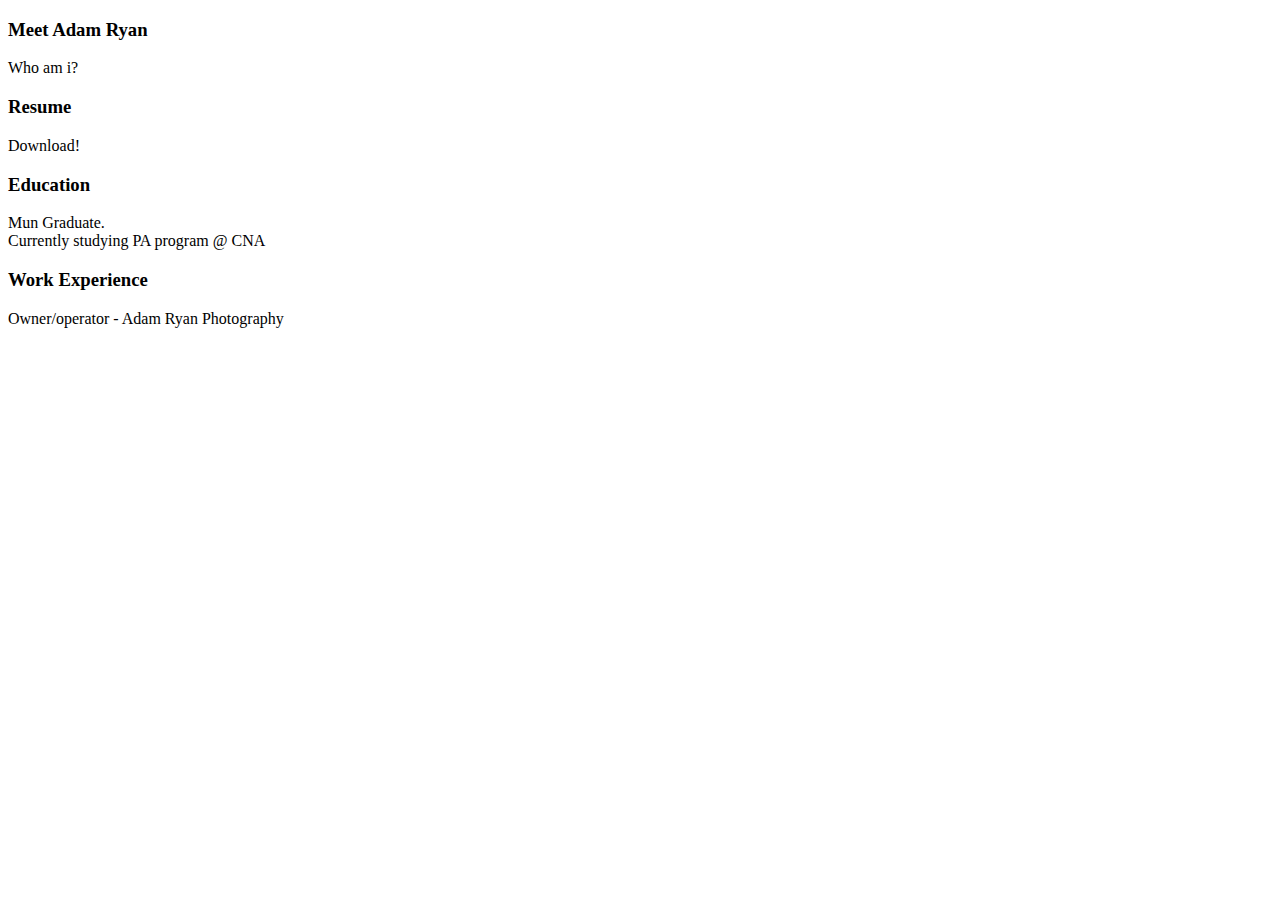
==== index.html @ b49bf57b "Add files via upload" ====
<!doctype html>

<html lang="en">
<head>
  <meta charset="utf-8">

  <title>This is ADAM RYAN</title>
  <meta name="description" content="This is Adam Ryan">
  <meta name="author" content="Adam Ryan">
  <link href="https://fonts.googleapis.com/css?family=Raleway|Work+Sans&display=swap" rel="stylesheet">
  <link rel="stylesheet" href="css/style.css">

</head>

<body>
  <main>
    <div class="box">
      <div class="boxheader"><h3>Meet Adam Ryan</h3>
        Who am i?
      </div>
      <p>
      </p>
      <div class="boxresume"><h3>Resume</h3>
        Download!
      </div>
      <p>
      </p>
      <div class="boxeducation"><h3>Education</h3>
        Mun Graduate.<br>
        Currently studying PA program @ CNA
      </div>
      <p>
      </p>
      <div class="boxwork"><h3>Work Experience</h3>
        Owner/operator - Adam Ryan Photography
      </div>
    </div>
  </main>
</body>
</html>
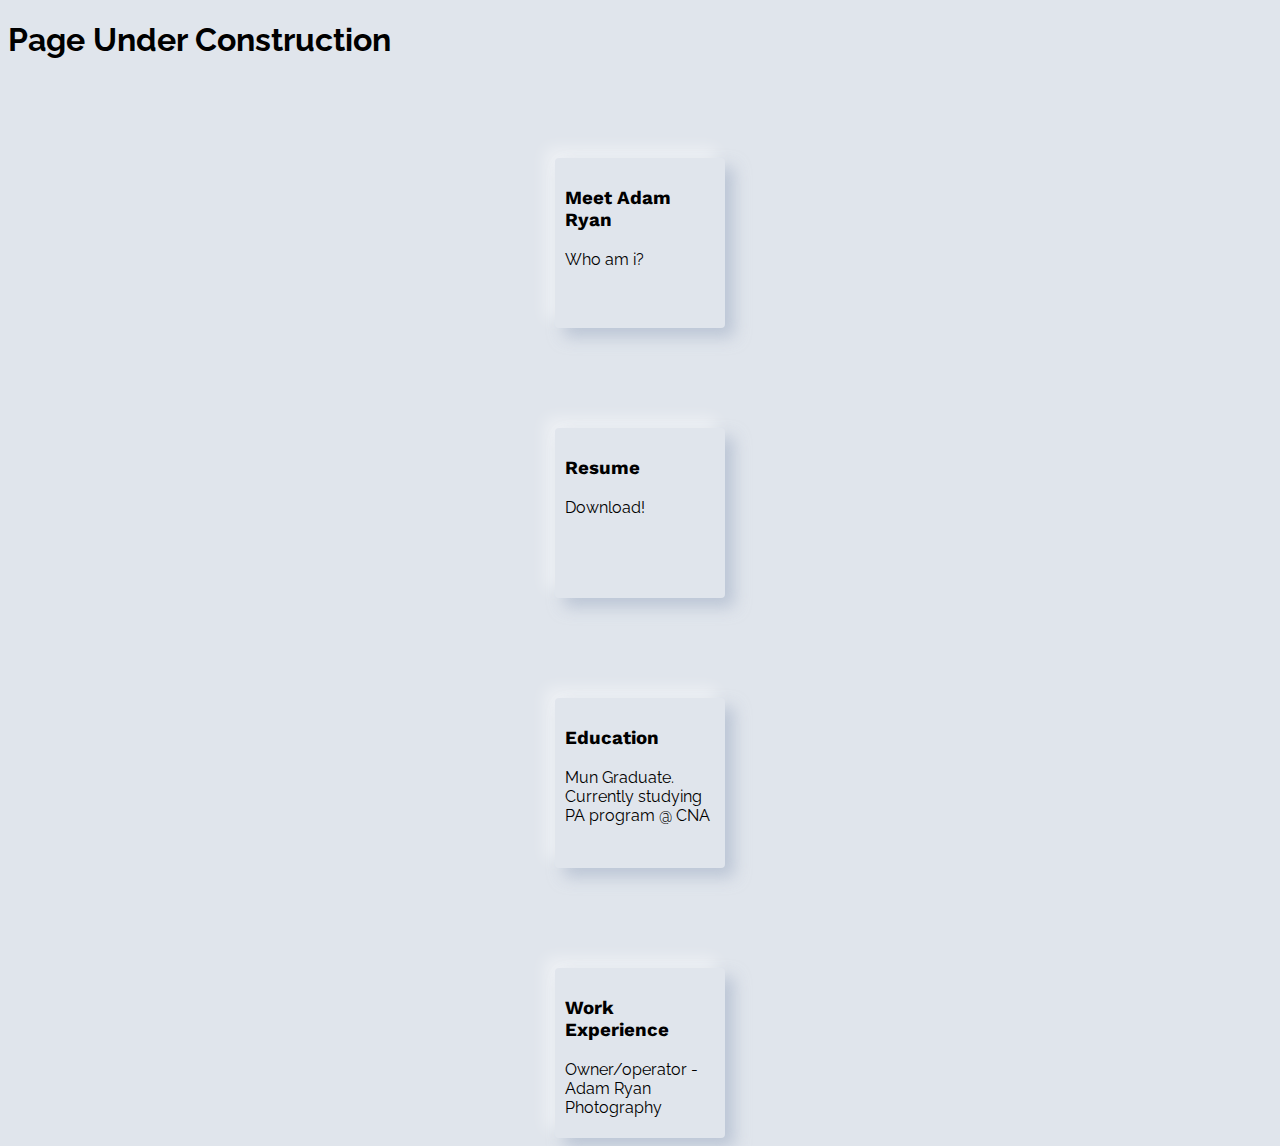
==== commit b9b45f98: "Update index.html" ====
--- a/index.html
+++ b/index.html
@@ -14,6 +14,7 @@
 
 <body>
   <main>
+    <h1>Page Under Construction</h1>
     <div class="box">
       <div class="boxheader"><h3>Meet Adam Ryan</h3>
         Who am i?
@@ -37,4 +38,4 @@
     </div>
   </main>
 </body>
-</html>+</html>
--- a/css/style.css
+++ b/css/style.css
@@ -0,0 +1,40 @@
+/* .box {
+    border-radius: 38px;
+    background: linear-gradient(45deg, #347ae5, #3e92ff);
+    box-shadow:  19px -19px 38px #2e6bc9, 
+                -19px 19px 38px #46a5ff;
+    width:150px;
+    height:150px;
+    margin: auto;
+    padding: 10px;
+} */
+
+/* body{
+    background-color:#3a88fe;
+} */
+html {
+    font-family: 'Raleway', sans-serif;
+}
+body{
+    background-color:#E0E5EC;
+}
+
+.box h3 {
+    font-family: 'Work Sans', sans-serif;
+}
+.boxheader, .boxresume, .boxwork, .boxeducation {
+  /* Basic styling and alignment */
+  margin-left: auto;
+  margin-right: auto;
+  margin-top:100px;
+  border-radius:4px;
+  width:150px;
+  height:150px;
+  padding: 10px;
+    /* Basic styling and alignment */
+  /* For Neumorphism Effect */
+  background-color:#E0E5EC;
+  box-shadow: 9px 9px 16px rgb(163,177,198,0.6), -9px -9px 16px    rgba(255,255,255, 0.5);
+    /* For Neumorphism Effect */
+    
+}
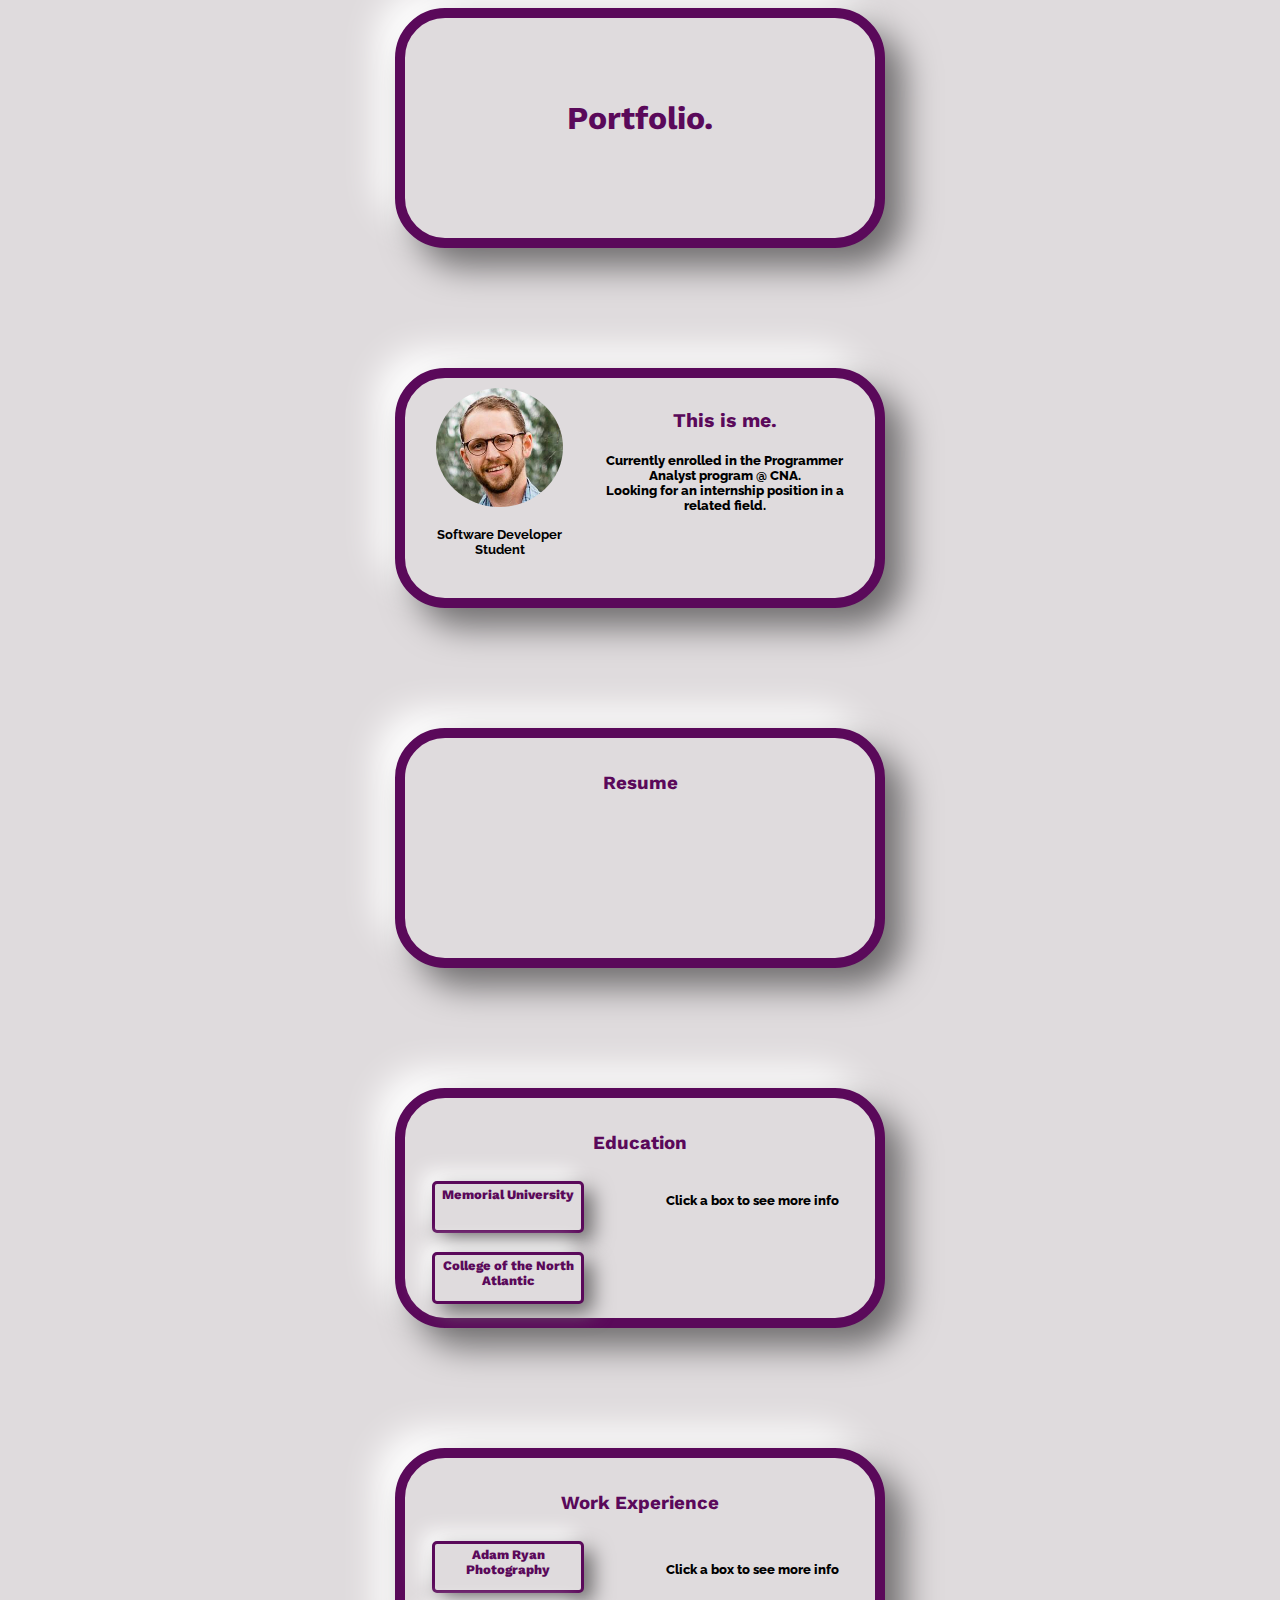
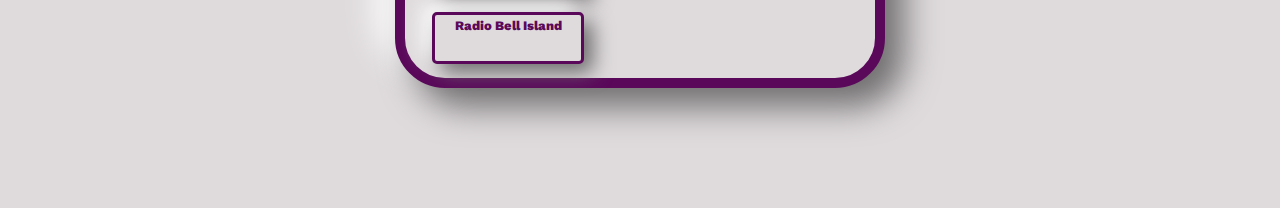
==== commit 230b7b9b: "Update index.html" ====
--- a/index.html
+++ b/index.html
@@ -1,6 +1,7 @@
 <!doctype html>
 
 <html lang="en">
+
 <head>
   <meta charset="utf-8">
 
@@ -9,33 +10,91 @@
   <meta name="author" content="Adam Ryan">
   <link href="https://fonts.googleapis.com/css?family=Raleway|Work+Sans&display=swap" rel="stylesheet">
   <link rel="stylesheet" href="css/style.css">
+  <script src="https://ajax.googleapis.com/ajax/libs/jquery/3.4.1/jquery.min.js"></script>
+  <script src="scripts/javascript.js"></script>
 
 </head>
 
 <body>
   <main>
-    <h1>Page Under Construction</h1>
-    <div class="box">
-      <div class="boxheader"><h3>Meet Adam Ryan</h3>
-        Who am i?
+    <div id="box">
+      <div id="boxheader">
+        <h1>Portfolio.</h1>
       </div>
       <p>
       </p>
-      <div class="boxresume"><h3>Resume</h3>
-        Download!
+      <div id="boxaboutme">
+        <aside>
+          <img class="img-circle" src="/images/profile.jpg" width="75%"><br>
+          <h4>Software Developer Student</h4>
+        </aside>
+        <content>
+          <h2>This is me.</h2>
+          <p>
+            Currently enrolled in the Programmer Analyst program @ CNA.<br>
+            Looking for an internship position in a related field.
+          </p>
+        </content>
       </div>
       <p>
       </p>
-      <div class="boxeducation"><h3>Education</h3>
-        Mun Graduate.<br>
-        Currently studying PA program @ CNA
+      <div id="boxresume">
+        <h3>Resume</h3>
       </div>
       <p>
       </p>
-      <div class="boxwork"><h3>Work Experience</h3>
-        Owner/operator - Adam Ryan Photography
+      <div id="boxeducation">
+        <h3>Education</h3>
+        <div id="boxeducation2">
+          <aside>
+            <div onclick="togglediv('mun_desc','desc')" id="edu_mun">
+              Memorial University
+            </div><br>
+            <div onclick="togglediv('cna_desc','desc')" id="edu_cna">
+              College of the North Atlantic
+            </div>
+          </aside>
+          <content>
+            <div id="cna_desc">
+              Currently studying PA program @ CNA (holding a 4.0 GPA)
+            </div>
+            <div id="mun_desc">
+              Graduate from Memorial University with a Bachelor of Arts (English Major)
+            </div>
+            <div id ="desc">
+                Click a box to see more info
+            </div>
+          </content>
+        </div>
+      </div>
+      <p>
+      </p>
+      <div id="boxwork">
+        <h3>Work Experience</h3>
+        <div id="boxwork2">
+          <aside>
+          <div onclick="togglediv2('arp_desc','desc2')" id="arp_work">
+            Adam Ryan Photography
+          </div><br>
+          <div onclick="togglediv2('rbi_desc','desc2')" id="rbi_work">
+            Radio Bell Island
+          </div><br>
+          </aside>
+          <content>
+            <div id="arp_desc">
+              Owner/photographer since 2014
+            </div>
+            <div id="rbi_desc">
+              Managed Radio Bell Island from 2016 to 2019
+            </div>
+            <div id ="desc2">
+                Click a box to see more info
+            </div>
+          </content>
+        </div>
       </div>
     </div>
   </main>
 </body>
+
 </html>
--- a/css/style.css
+++ b/css/style.css
@@ -14,27 +14,89 @@
 } */
 html {
     font-family: 'Raleway', sans-serif;
+    font-weight: 800;
 }
 body{
-    background-color:#E0E5EC;
+    background-color:#dfdbdd;
+}
+#edu_mun, #edu_cna, #rbi_work, #arp_work {
+    font-family: 'Work Sans', sans-serif;
+    color: rgb(90,9,90);
+    font-size: small;
+    text-align: center;
+    border-radius:5px;
+    border: 3px solid rgb(90, 9, 90);
+    width:140px;
+    height:40px;
+    padding: 3px;
+    /* Basic styling and alignment */
+  /* For Neumorphism Effect */
+    background-color:#dfdbdd;
+    box-shadow: 9px 9px 20px #706e6f, -9px -9px 20px #ffffff;
 }
 
-.box h3 {
+#boxheader h1 {
     font-family: 'Work Sans', sans-serif;
+    color: rgb(90,9,90);
+    margin: auto;
+    line-height: 180px;
+    text-align: center;
+    
 }
-.boxheader, .boxresume, .boxwork, .boxeducation {
+#boxaboutme, #boxeducation2, #boxwork2 {
+    display: flex;
+}
+
+#boxaboutme, #boxeducation2 content, #boxwork2 content {
+    font-size: small;
+    text-align: center;
+    margin: auto;
+    padding-left: 10px;
+}
+#boxaboutme, #boxeducation2 aside, #boxwork aside{
+    width: 40%;
+    padding: 4px;
+    margin: auto;
+}
+    h2, h3 {
+    font-family: 'Work Sans', sans-serif;
+    color: rgb(90,9,90);
+    text-align: center;
+    padding: 5px;
+}
+
+#boxeducation2 content, #boxwork2 content{
+    width: 200px;
+    height: 100px;
+    margin: auto;
+}
+
+#boxheader, #boxresume, #boxwork, #boxeducation, #boxaboutme{
   /* Basic styling and alignment */
   margin-left: auto;
   margin-right: auto;
-  margin-top:100px;
-  border-radius:4px;
-  width:150px;
-  height:150px;
+  margin-bottom: 120px;
+  border-radius:50px;
+  border: 10px solid rgb(90, 9, 90);
+  width:450px;
+  height:200px;
   padding: 10px;
     /* Basic styling and alignment */
   /* For Neumorphism Effect */
-  background-color:#E0E5EC;
-  box-shadow: 9px 9px 16px rgb(163,177,198,0.6), -9px -9px 16px    rgba(255,255,255, 0.5);
+  background-color:#dfdbdd;
+  box-shadow: 19px 19px 34px #706e6f, -19px -19px 34px #ffffff;
+  /* box-shadow: 16px 16px 20px rgba(126, 153, 194, 0.699), -16px -16px 20px  rgba(255, 255, 255, 0.11); */
     /* For Neumorphism Effect */
-    
 }
+
+.img-circle {
+    border-radius: 50%;
+}
+
+#cna_desc, #mun_desc, #rbi_desc, #arp_desc {
+    display: none;
+}
+
+#desc, #desc2{
+    display: block;
+}
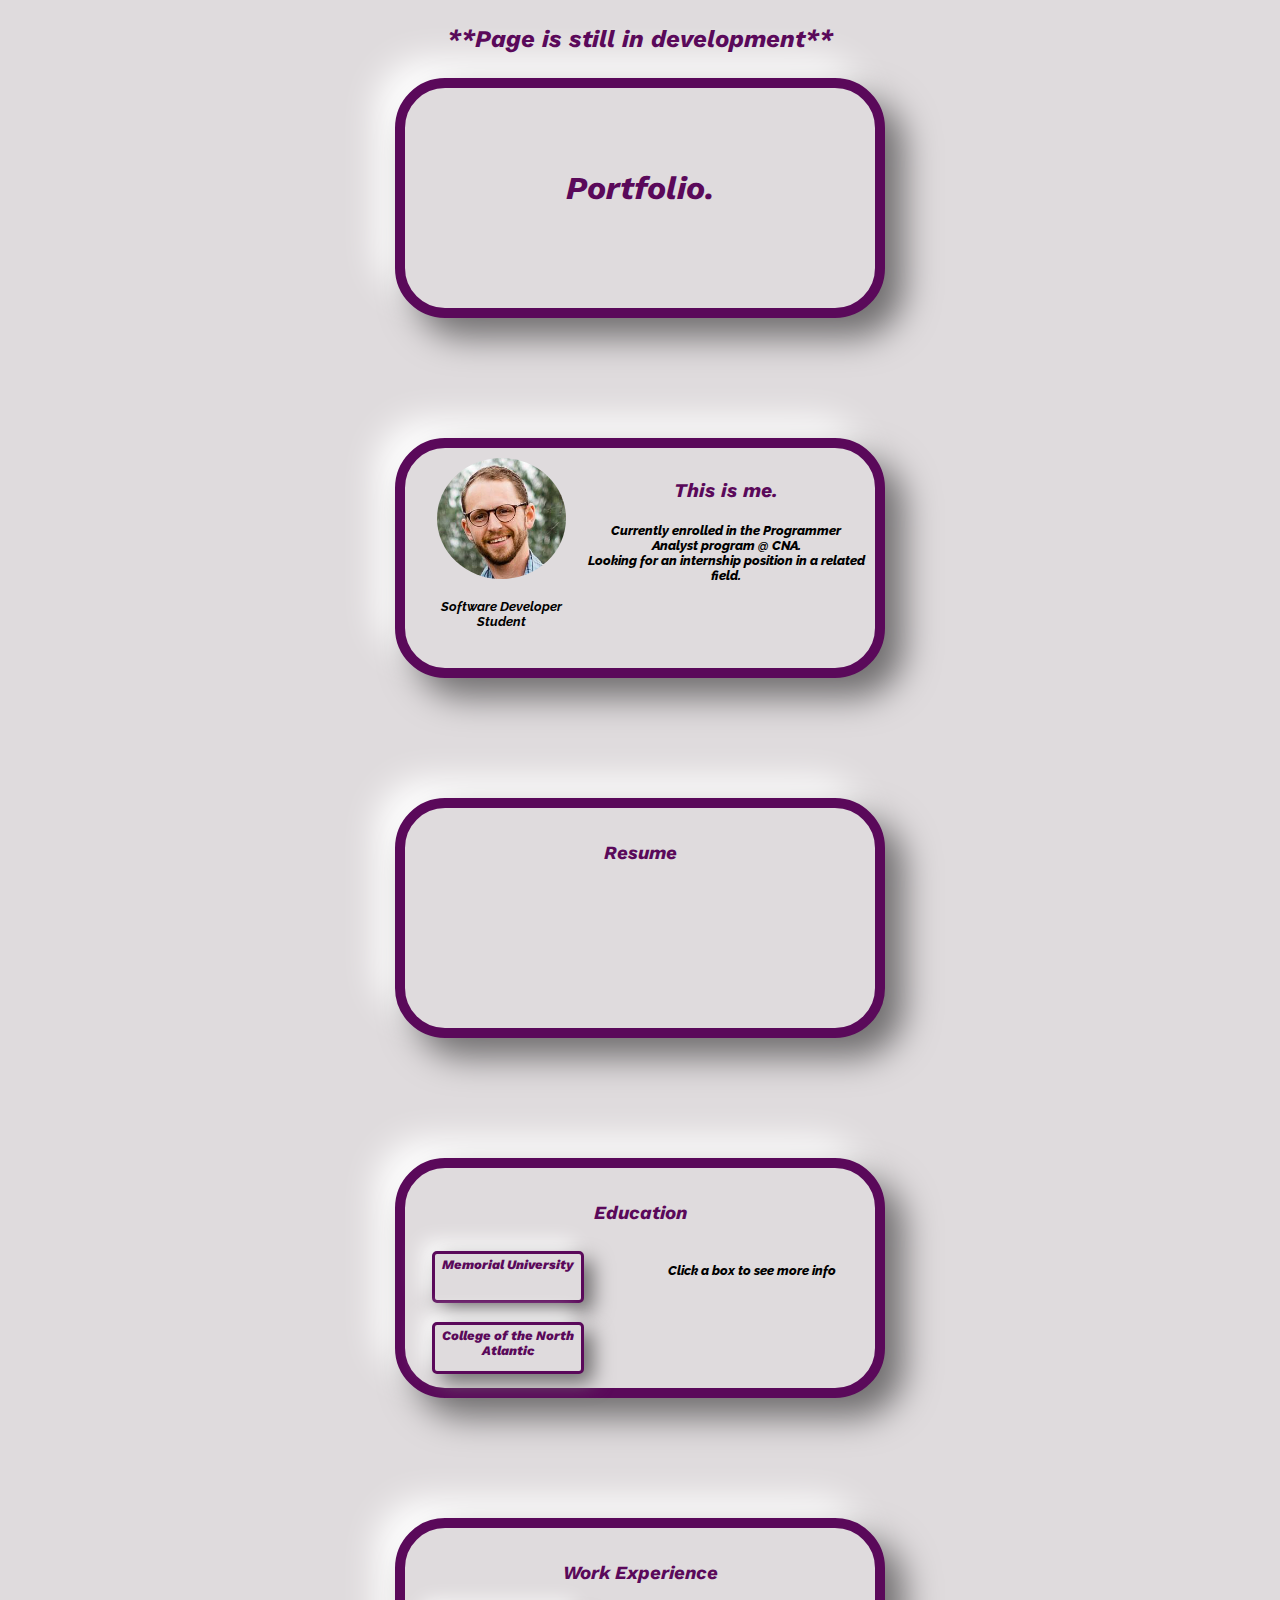
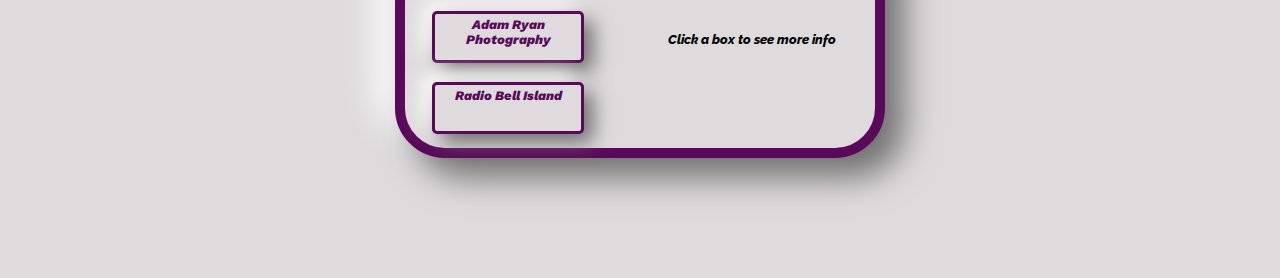
==== commit 55d6a176: "Update index.html" ====
--- a/index.html
+++ b/index.html
@@ -16,6 +16,9 @@
 </head>
 
 <body>
+  <header>
+    <h2><i>**Page is still in development**</h2>
+  </header
   <main>
     <div id="box">
       <div id="boxheader">
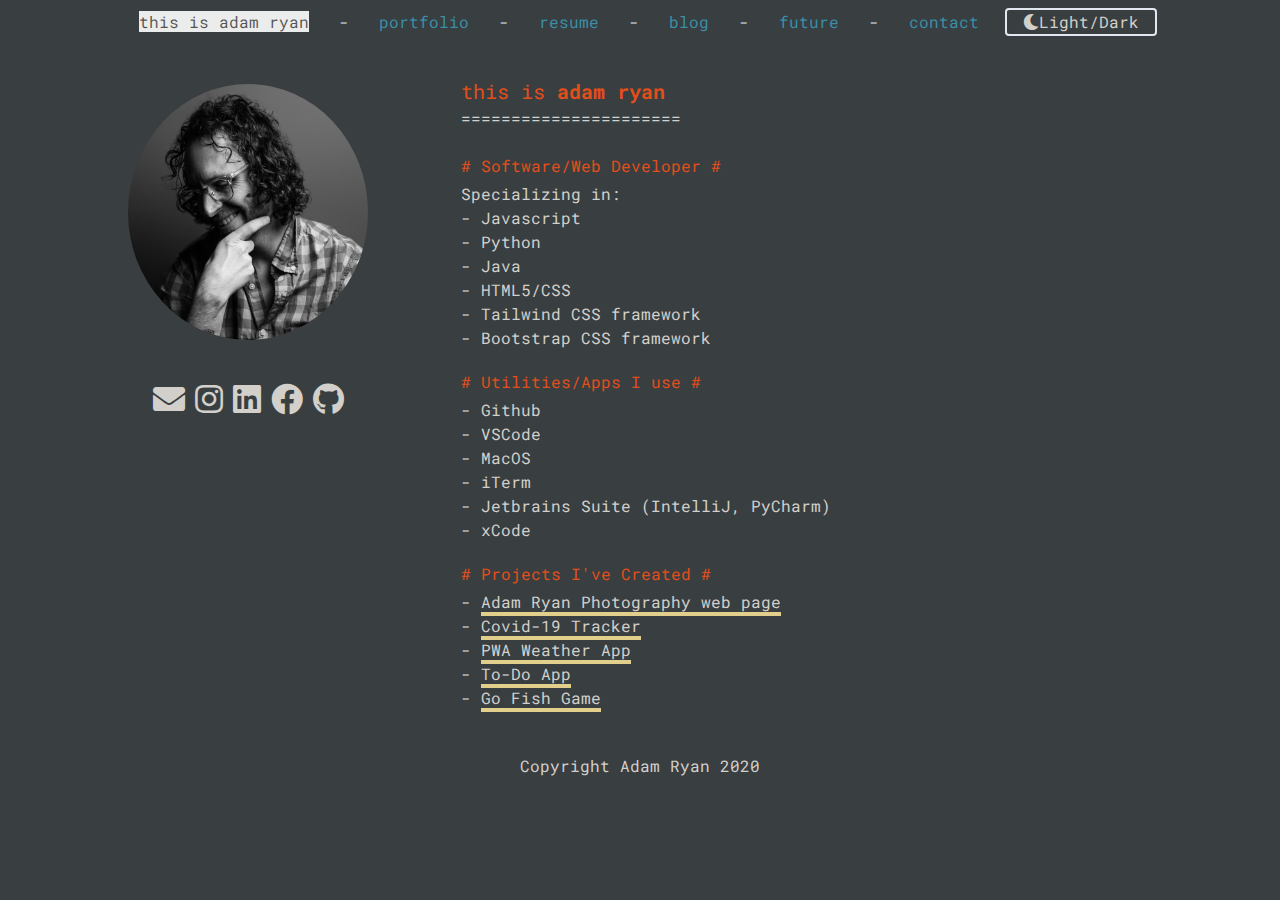
==== commit 6ba23531: "Add files via upload" ====
--- a/index.html
+++ b/index.html
@@ -1,103 +1,127 @@
-<!doctype html>
-
-<html lang="en">
-
-<head>
-  <meta charset="utf-8">
-
-  <title>This is ADAM RYAN</title>
-  <meta name="description" content="This is Adam Ryan">
-  <meta name="author" content="Adam Ryan">
-  <link href="https://fonts.googleapis.com/css?family=Raleway|Work+Sans&display=swap" rel="stylesheet">
-  <link rel="stylesheet" href="css/style.css">
-  <script src="https://ajax.googleapis.com/ajax/libs/jquery/3.4.1/jquery.min.js"></script>
-  <script src="scripts/javascript.js"></script>
-
-</head>
-
-<body>
-  <header>
-    <h2><i>**Page is still in development**</h2>
-  </header
-  <main>
-    <div id="box">
-      <div id="boxheader">
-        <h1>Portfolio.</h1>
-      </div>
-      <p>
-      </p>
-      <div id="boxaboutme">
-        <aside>
-          <img class="img-circle" src="/images/profile.jpg" width="75%"><br>
-          <h4>Software Developer Student</h4>
-        </aside>
-        <content>
-          <h2>This is me.</h2>
-          <p>
-            Currently enrolled in the Programmer Analyst program @ CNA.<br>
-            Looking for an internship position in a related field.
-          </p>
-        </content>
-      </div>
-      <p>
-      </p>
-      <div id="boxresume">
-        <h3>Resume</h3>
-      </div>
-      <p>
-      </p>
-      <div id="boxeducation">
-        <h3>Education</h3>
-        <div id="boxeducation2">
-          <aside>
-            <div onclick="togglediv('mun_desc','desc')" id="edu_mun">
-              Memorial University
-            </div><br>
-            <div onclick="togglediv('cna_desc','desc')" id="edu_cna">
-              College of the North Atlantic
-            </div>
-          </aside>
-          <content>
-            <div id="cna_desc">
-              Currently studying PA program @ CNA (holding a 4.0 GPA)
-            </div>
-            <div id="mun_desc">
-              Graduate from Memorial University with a Bachelor of Arts (English Major)
-            </div>
-            <div id ="desc">
-                Click a box to see more info
-            </div>
-          </content>
-        </div>
-      </div>
-      <p>
-      </p>
-      <div id="boxwork">
-        <h3>Work Experience</h3>
-        <div id="boxwork2">
-          <aside>
-          <div onclick="togglediv2('arp_desc','desc2')" id="arp_work">
-            Adam Ryan Photography
-          </div><br>
-          <div onclick="togglediv2('rbi_desc','desc2')" id="rbi_work">
-            Radio Bell Island
-          </div><br>
-          </aside>
-          <content>
-            <div id="arp_desc">
-              Owner/photographer since 2014
-            </div>
-            <div id="rbi_desc">
-              Managed Radio Bell Island from 2016 to 2019
-            </div>
-            <div id ="desc2">
-                Click a box to see more info
-            </div>
-          </content>
-        </div>
-      </div>
-    </div>
-  </main>
-</body>
-
-</html>
+<!DOCTYPE html>
+<html lang="en">
+<head>
+    <meta charset="UTF-8">
+    <meta name="viewport" content="width=device-width, initial-scale=1.0">
+    <title>this is adam ryan</title>
+    <link href="styles/style.css" rel="stylesheet">
+    <link id="theme-style" rel="stylesheet" type="text/css" href="">
+    <link href="styles/tailwind.min.css" rel="stylesheet">
+    <link href="styles/all.css" rel="stylesheet">
+    <link href="https://fonts.googleapis.com/css2?family=IBM+Plex+Mono:wght@400&family=Roboto+Mono:wght@400&display=swap" rel="stylesheet">
+
+
+</head>
+<body class="">
+  <div class="sm:mx-8 lg:mx-16">
+    <div class="flex flex-wrap overflow-hidden px-12 sm:px-0 lg:px-10 pt-2">
+        <div class=" flex flex-wrap w-full overflow-hidden justify-center header">
+            <ul class="inline-block">
+                <li class="inline-block px-4 sm:w-auto">
+                    <a href="index.html" id="currentPage">this is adam ryan</a>
+                </li>
+                <li class="inline-block px-1 sm:w-auto dasher"> - </li>
+                <li class="inline-block px-4 sm:w-auto">
+                    <a href="portfolio.html">portfolio</a>
+                </li>
+                <li class="inline-block px-1 sm:w-auto dasher"> - </li>
+                <li class="inline-block px-4 sm:w-auto">
+                    <a href="resume.html">resume</a>
+                </li>
+                <li class="inline-block px-1 sm:w-auto dasher"> - </li>
+                <li class="inline-block px-4 sm:w-auto">
+                    <a href="blog.html">blog</a>
+                </li>
+                <li class="inline-block px-1 sm:w-auto dasher"> - </li>
+                <li class="inline-block px-4 sm:w-auto">
+                    <a href="future.html">future</a>
+                </li>
+                <li class="inline-block px-1 sm:w-auto dasher"> - </li>
+                <li class="inline-block px-4 sm:w-auto">
+                    <a href="contact.html">contact</a>
+                </li>
+                <li class="inline-block px-4 sm:w-auto border-2 rounded">
+                    <div class="cursor-pointer hover:text-yellow-500" id="themeSwitcher"><i class="fas fa-moon"></i>Light/Dark</div>
+                </li>
+        </div>
+
+        <div class="flex flex-wrap w-full sm:w-1/3 overflow-hidden my-16 sm:my-12 px-4">
+            <div class="h:auto grid grid-rows-2">
+                <div class="flex justify-center">
+                    <img src="images/adamryanprofile.jpg" class="w-64 h-64 rounded-full px-2" alt="profile-photo">
+                </div>
+                <div class="flex justify-center socialBar sm:mt-2 mt-16">
+                    <ul>
+                        <li class="inline-block">
+                            <a href="mailto:adamryan1983@me.com"><i class="fas fa-envelope fa-2x" aria-hidden="true"></i></a>
+                        </li>
+                        <li class="inline-block">
+                            <a href="http://instagram.com/adamryan_runs" target="_blank"><i class="fab fa-instagram fa-2x" aria-hidden="true"></i></a>
+                        </li>
+                        <li class="inline-block">
+                            <a href="https://linkedin.com/in/adamryan1983" target="_blank"><i class="fab fa-linkedin fa-2x" aria-hidden="true"></i></a>
+                        </li>
+                        <li class="inline-block">
+                            <a href="https://facebook.com/adamryan1983" target="_blank"><i class="fab fa-facebook fa-2x" aria-hidden="true"></i></a>
+                        </li>
+                        <li class="inline-block">
+                            <a href="http://github.com/adamryan1983" target="_blank"><i class="fab fa-github fa-2x" aria-hidden="true"></i></a>
+                        </li>
+                    </ul>
+                </div>
+            </div>
+        </div>
+
+        <div class="flex flex-wrap w-full sm:w-2/3 overflow-hidden mt-0 sm:mt-10 justify-center sm:justify-start">
+            <div class="p-x2">
+                <h4 class="text-xl accentedColor">this is <span class="font-bold">adam ryan</span></h4>
+                <div>
+                    ======================
+                </div>
+                <div class="pt-2">
+                    <h5 class="accentedColor pt-4"># Software/Web Developer #</h5>
+                    <div class="py-1">
+                        Specializing in:
+                        <ul>
+                            <li>- Javascript</li>
+                            <li>- Python</li>
+                            <li>- Java</li>
+                            <li>- HTML5/CSS</li>
+                            <li>- Tailwind CSS framework</li>
+                            <li>- Bootstrap CSS framework</li>
+                        </ul>
+                    </div>
+                    <h5 class="accentedColor pt-4"># Utilities/Apps I use #</h5>
+                    <div class="py-1">
+                        <ul>
+                            <li>- Github</li>
+                            <li>- VSCode</li>
+                            <li>- MacOS</li>
+                            <li>- iTerm</li>
+                            <li>- Jetbrains Suite (IntelliJ, PyCharm)</li>
+                            <li>- xCode</li>
+                        </ul>
+                    </div>
+                    <h5 class="accentedColor pt-4"># Projects I've Created #</h5>
+                    <div class="py-1">
+                        <ul>
+                            <li>- <a href="http;//adamryanphotography.ca" target="_blank">Adam Ryan Photography web page</a></li>
+                            <li>- <a href="https://github.com/adamryan1983/covid-19-tracker" target="_blank">Covid-19 Tracker</a></li>
+                            <li>- <a href="https://github.com/adamryan1983/PWA-Weather-App" target="_blank">PWA Weather App</a></li>
+                            <li>- <a href="https://github.com/adamryan1983/todo-List" target="_blank">To-Do App</a></li>
+                            <li>- <a href="https://github.com/adamryan1983/Go-Fish-Game" target="_blank">Go Fish Game</a></li>
+                        </ul>
+                    </div>
+                </div>
+            </div>
+        </div>
+    </div>
+  </div>
+    <footer>
+        <div class="flex w-full flex-wrap justify-center pt-10">
+            Copyright Adam Ryan 2020
+        </div>
+    </footer>
+    <script src="scripts/script.js"></script>
+</body>
+</html>--- a/styles/style.css
+++ b/styles/style.css
@@ -0,0 +1,132 @@
+:root{
+    --mainColor:#393e41;
+    --secondaryColor:#d3d0cb;
+    --thirdColor: #e2be3c;
+    --fourthColor: #3b8ea5;
+    --fifthColor: #e24e1b;
+    --headerColor: #5590bb;
+
+    --thirdColorLighter: #e2cf8c;
+    
+    --mainText:#2c4251;
+    --secondaryText:#4b5156;
+}
+
+* { box-sizing: border-box; }
+
+body * {
+    transition: 0.1s;
+}
+
+/* force scrollbar */
+html { 
+  overflow-y: scroll; 
+}
+
+body {
+    background: var(--mainColor);
+    color: var(--secondaryColor);
+    /* font-family: 'IBM Plex Mono', monospace; */
+    font-family: 'Roboto Mono', monospace;
+}
+
+body a {
+    border-bottom: 4px solid var(--thirdColorLighter);
+}
+
+.header a {
+    color: var(--fourthColor);
+    border-bottom: 0px;
+}
+
+.socialBar a {
+    border: 0px;
+}
+.socialBar a:hover {
+    color: var(--thirdColor);
+    transition: 0.1s;
+}
+#blogSection a, #contactSection a{
+    color: var(--fourthColor);
+    border-bottom: 4px solid var(--thirdColorLighter);
+}
+.header a:hover, #blogSection a:hover, #contactSection a:hover  {
+    /* color: var(--thirdColor); */
+    /* text-decoration: underline;
+    text-decoration-thickness: 0.5rem; */
+    background: var(--thirdColor);
+    border-bottom: 0px;
+}
+.accentedColor {
+    color: var(--fifthColor);
+}
+
+#currentPage {
+    background: white;
+    opacity: 90%;
+    color: rgba(0, 0, 0, 0.658);
+}
+
+li a:hover{
+    color: var(--fourthColor);
+}
+
+/* resume section formatting */
+#terminalSection {
+    font-family: 'VT323', monospace;
+}
+
+.blinking-cursor {
+    font-size: 20px;
+    color: #2E3D48;
+    -webkit-animation: 1s blink step-end infinite;
+    -moz-animation: 1s blink step-end infinite;
+    -ms-animation: 1s blink step-end infinite;
+    -o-animation: 1s blink step-end infinite;
+    animation: 1s blink step-end infinite;
+  }
+  
+  @keyframes "blink" {
+    from, to {
+      color: transparent;
+    }
+    50% {
+      color: white;
+    }
+  }
+  
+  @-moz-keyframes blink {
+    from, to {
+      color: transparent;
+    }
+    50% {
+      color: white;
+    }
+  }
+  
+  @-webkit-keyframes "blink" {
+    from, to {
+      color: transparent;
+    }
+    50% {
+      color: white;
+    }
+  }
+  
+  @-ms-keyframes "blink" {
+    from, to {
+      color: transparent;
+    }
+    50% {
+      color: white;
+    }
+  }
+  
+  @-o-keyframes "blink" {
+    from, to {
+      color: transparent;
+    }
+    50% {
+      color: white;
+    }
+  }